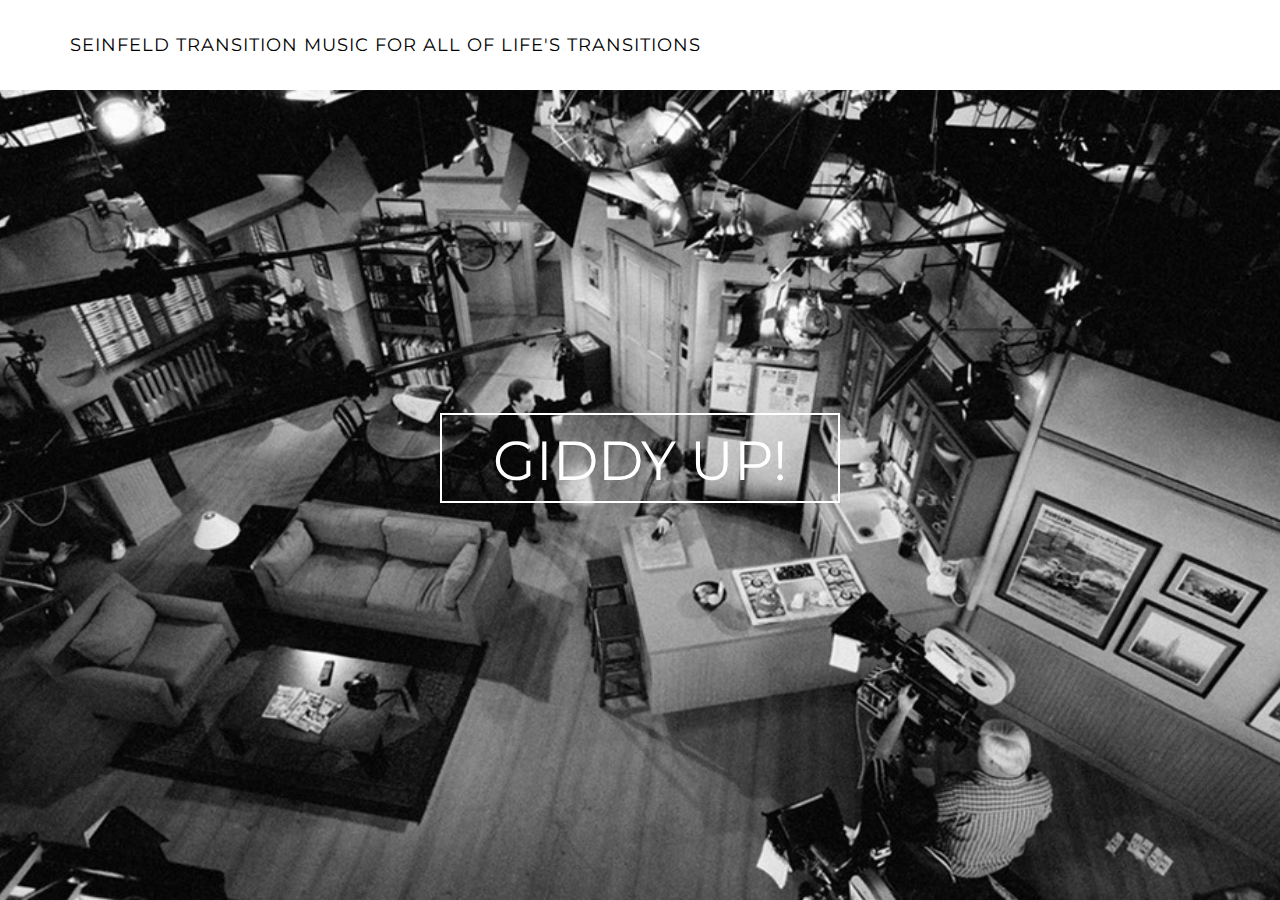
==== index.html @ cae7b8c4 "Google Analytics" ====
<!DOCTYPE html>
<html lang="en">

<head>

    <meta charset="utf-8">
    <meta http-equiv="X-UA-Compatible" content="IE=edge">
    <meta name="viewport" content="width=device-width, initial-scale=1">
    <meta name="description" content="">
    <meta name="author" content="">

    <title>SEINFELD TRANSITIONS</title>

    <!-- Bootstrap Core CSS -->
    <link href="css/bootstrap.min.css" rel="stylesheet">

    <!-- Custom CSS -->
    <link href="css/seinfeld.css" rel="stylesheet">

    <!-- Custom Fonts -->
    <link href="font-awesome/css/font-awesome.min.css" rel="stylesheet" type="text/css">
    <link href="http://fonts.googleapis.com/css?family=Lora:400,700,400italic,700italic" rel="stylesheet" type="text/css">
    <link href="http://fonts.googleapis.com/css?family=Montserrat:400,700" rel="stylesheet" type="text/css">
</head>

<body id="page-top" data-spy="scroll" data-target=".navbar-fixed-top">

    <!-- Navigation -->
    <nav class="navbar navbar-custom navbar-fixed-top" role="navigation">
        <div class="container">
            <div class="navbar-header">
                <a class="navbar-brand page-scroll">
                    <span class="light">SEINFELD TRANSITION MUSIC FOR ALL OF LIFE'S TRANSITIONS</span> 
                </a>
            </div>
        </div>
    </nav>

    <!-- Intro Header -->
    <header class="intro">
        <div class="intro-body">
            <div class="container">
                <div class="row">
                    <div class="col-md-8 col-md-offset-2">
                        <a class="btn btn-circle page-scroll" onclick="playAudio()">
                            GIDDY UP!
                        </a>
                    </div>
                </div>
            </div>
        </div>
    </header>

    <!-- Audio -->
    <audio id="audio1">
        <source src="audio/sein01.mp3" type="audio/mpeg">
    </audio>
    <audio id="audio2">
        <source src="audio/sein02.mp3" type="audio/mpeg">
    </audio>
    <audio id="audio3">
        <source src="audio/sein03.mp3" type="audio/mpeg">
    </audio>
    <audio id="audio4">
        <source src="audio/sein04.mp3" type="audio/mpeg">
    </audio>
    <audio id="audio5">
        <source src="audio/sein05.mp3" type="audio/mpeg">
    </audio>
    <audio id="audio6">
        <source src="audio/sein06.mp3" type="audio/mpeg">
    </audio>
    <audio id="audio7">
        <source src="audio/sein07.mp3" type="audio/mpeg">
    </audio>
    <audio id="audio8">
        <source src="audio/sein08.mp3" type="audio/mpeg">
    </audio>
    <audio id="audio9">
        <source src="audio/sein09.mp3" type="audio/mpeg">
    </audio>
    <audio id="audio10">
        <source src="audio/sein10.mp3" type="audio/mpeg">
    </audio>
    <audio id="audio11">
        <source src="audio/sein11.mp3" type="audio/mpeg">
    </audio>
    <audio id="audio12">
        <source src="audio/sein12.mp3" type="audio/mpeg">
    </audio>
    <audio id="audio13">
        <source src="audio/sein13.mp3" type="audio/mpeg">
    </audio>
    <audio id="audio14">
        <source src="audio/sein14.mp3" type="audio/mpeg">
    </audio>
    <audio id="audio15">
        <source src="audio/sein15.mp3" type="audio/mpeg">
    </audio>
    <audio id="audio16">
        <source src="audio/sein16.mp3" type="audio/mpeg">
    </audio>
    <audio id="audio17">
        <source src="audio/sein17.mp3" type="audio/mpeg">
    </audio>
    <audio id="audio18">
        <source src="audio/sein18.mp3" type="audio/mpeg">
    </audio>
    <audio id="audio19">
        <source src="audio/sein19.mp3" type="audio/mpeg">
    </audio>
    <audio id="audio20">
        <source src="audio/sein20.mp3" type="audio/mpeg">
    </audio>
    <audio id="audio21">
        <source src="audio/sein21.mp3" type="audio/mpeg">
    </audio>
    <audio id="audio22">
        <source src="audio/sein22.mp3" type="audio/mpeg">
    </audio>
    <audio id="audio23">
        <source src="audio/sein23.mp3" type="audio/mpeg">
    </audio>
    <audio id="audio24">
        <source src="audio/sein24.mp3" type="audio/mpeg">
    </audio>
    <audio id="audio25">
        <source src="audio/sein25.mp3" type="audio/mpeg">
    </audio>
    <audio id="audio26">
        <source src="audio/sein26.mp3" type="audio/mpeg">
    </audio>
    <audio id="audio27">
        <source src="audio/sein27.mp3" type="audio/mpeg">
    </audio>
    <audio id="audio28">
        <source src="audio/sein28.mp3" type="audio/mpeg">
    </audio>

    <!-- GA -->
    <script>
      (function(i,s,o,g,r,a,m){i['GoogleAnalyticsObject']=r;i[r]=i[r]||function(){
      (i[r].q=i[r].q||[]).push(arguments)},i[r].l=1*new Date();a=s.createElement(o),
      m=s.getElementsByTagName(o)[0];a.async=1;a.src=g;m.parentNode.insertBefore(a,m)
      })(window,document,'script','//www.google-analytics.com/analytics.js','ga');

      ga('create', 'UA-63897314-1', 'auto');
      ga('send', 'pageview');
    </script>

    <!-- jQuery -->
    <script src="js/jquery.js"></script>

    <!-- Bootstrap -->
    <script src="js/bootstrap.min.js"></script>

    <!-- Custom JavaScript -->
    <script src="js/seinfeld.js"></script> 

</body>

</html>
---- css/seinfeld.css ----
/*!
 * Start Bootstrap - Grayscale Bootstrap Theme (http://startbootstrap.com)
 * Code licensed under the Apache License v2.0.
 * For details, see http://www.apache.org/licenses/LICENSE-2.0.
 */

body {
    width: 100%;
    height: 100%;
    font-family: Lora,"Helvetica Neue",Helvetica,Arial,sans-serif;
    color: black;
    background-color: #fff;
}

html {
    width: 100%;
    height: 100%;
}

h1,
h2,
h3,
h4,
h5,
h6 {
    margin: 0 0 35px;
    text-transform: uppercase;
    font-family: Montserrat,"Helvetica Neue",Helvetica,Arial,sans-serif;
    font-weight: 700;
    letter-spacing: 1px;
}

p {
    margin: 0 0 25px;
    font-size: 18px;
    line-height: 1.5;
}

@media(min-width:768px) {
    p {
        margin: 0 0 35px;
        font-size: 20px;
        line-height: 1.6;
    }
}

a {
    color: #42dca3;
    -webkit-transition: all .2s ease-in-out;
    -moz-transition: all .2s ease-in-out;
    transition: all .2s ease-in-out;
}

a:hover,
a:focus {
    text-decoration: none;
    color: #1d9b6c;
}

.light {
    font-weight: 400;
    color: black;
}

.navbar-custom {
    margin-bottom: 0;
    border-bottom: 1px solid rgba(255,255,255,.3);
    text-transform: uppercase;
    font-family: Montserrat,"Helvetica Neue",Helvetica,Arial,sans-serif;
    background-color: #fff;
}

.navbar-custom .navbar-brand {
    font-weight: 700;
}

.navbar-custom .navbar-brand:focus {
    outline: 0;
}

.navbar-custom .navbar-brand .navbar-toggle {
    padding: 4px 6px;
    font-size: 16px;
    color: #fff;
}

.navbar-custom .navbar-brand .navbar-toggle:focus,
.navbar-custom .navbar-brand .navbar-toggle:active {
    outline: 0;
}

.navbar-custom a {
    color: #fff;
}

.navbar-custom .nav li a {
    -webkit-transition: background .3s ease-in-out;
    -moz-transition: background .3s ease-in-out;
    transition: background .3s ease-in-out;
}

.navbar-custom .nav li a:hover {
    outline: 0;
    color: rgba(255,255,255,.8);
    background-color: transparent;
}

.navbar-custom .nav li a:focus,
.navbar-custom .nav li a:active {
    outline: 0;
    background-color: transparent;
}

.navbar-custom .nav li.active {
    outline: 0;
}

.navbar-custom .nav li.active a {
    background-color: rgba(255,255,255,.3);
}

.navbar-custom .nav li.active a:hover {
    color: #fff;
}

@media(min-width:768px) {
    .navbar-custom {
        padding: 20px 0;
        border-bottom: 0;
        letter-spacing: 1px;
    }

    .navbar-custom.top-nav-collapse {
        padding: 0;
        border-bottom: 1px solid rgba(255,255,255,.3);
        background: #000;
    }
}

 .intro {
    display: table;
    width: 100%;
    height: auto;
    padding: 100px 0;
    text-align: center;
    color: #fff;
    background-image: url(../img/sein9.jpg);
    background-attachment: scroll;
    background-position: center top;
    background-repeat: no-repeat;
    background-color: #000;
    -webkit-background-size: cover;
    -moz-background-size: cover;
    background-size: cover;
    -o-background-size: cover;
    opacity: 1.0;
    transition: background-image 2s linear;
}

.intro .intro-body {
    display: table-cell;
    vertical-align: middle;
}

.intro .intro-body .brand-heading {
    font-size: 40px;
}

.intro .intro-body .intro-text {
    font-size: 18px;
}

@media(min-width:768px) {
    .intro {
        height: 100%;
        padding: 0;
    }

    .intro .intro-body .brand-heading {
        font-size: 100px;
    }

    .intro .intro-body .intro-text {
        font-size: 26px;
    }
}

.btn-circle {
    width: 400px;
    height: 90px;
    margin-top: 15px;
    padding: 7px 16px;
    border: 2px solid #fff;
    font-size: 55px;
    color: #fff;
    background: 0 0;
    -webkit-transition: background .3s ease-in-out;
    -moz-transition: background .3s ease-in-out;
    transition: background .3s ease-in-out;
}

.btn-circle:hover,
.btn-circle:focus {
    outline: 0;
    color: #000;
    background: rgba(255,255,255,.6);
}

.btn-circle i.animated {
    -webkit-transition-property: -webkit-transform;
    -webkit-transition-duration: 1s;
    -moz-transition-property: -moz-transform;
    -moz-transition-duration: 1s;
}

.btn-circle:hover i.animated {
    -webkit-animation-name: pulse;
    -moz-animation-name: pulse;
    -webkit-animation-duration: 1.5s;
    -moz-animation-duration: 1.5s;
    -webkit-animation-iteration-count: infinite;
    -moz-animation-iteration-count: infinite;
    -webkit-animation-timing-function: linear;
    -moz-animation-timing-function: linear;
}

@-webkit-keyframes pulse {    
    0% {
        -webkit-transform: scale(1);
        transform: scale(1);
    }

    50% {
        -webkit-transform: scale(1.2);
        transform: scale(1.2);
    }

    100% {
        -webkit-transform: scale(1);
        transform: scale(1);
    }
}

@-moz-keyframes pulse {    
    0% {
        -moz-transform: scale(1);
        transform: scale(1);
    }

    50% {
        -moz-transform: scale(1.2);
        transform: scale(1.2);
    }

    100% {
        -moz-transform: scale(1);
        transform: scale(1);
    }
}

.content-section {
    padding-top: 100px;
}

.download-section {
    width: 100%;
    padding: 50px 0;
    color: #fff;
    background: url(../img/downloads-bg.jpg) no-repeat center center scroll;
    background-color: #000;
    -webkit-background-size: cover;
    -moz-background-size: cover;
    background-size: cover;
    -o-background-size: cover;
}

#map {
    width: 100%;
    height: 200px;
    margin-top: 100px;
}

@media(min-width:767px) {
    .content-section {
        padding-top: 250px;
    }

    .download-section {
        padding: 100px 0;
    }

    #map {
        height: 400px;
        margin-top: 250px;
    }
}

.btn {
    border-radius: 0;
    text-transform: uppercase;
    font-family: Montserrat,"Helvetica Neue",Helvetica,Arial,sans-serif;
    font-weight: 400;
    -webkit-transition: all .3s ease-in-out;
    -moz-transition: all .3s ease-in-out;
    transition: all .3s ease-in-out;
}

.btn-default {
    border: 1px solid #42dca3;
    color: #42dca3;
    background-color: transparent;
}

.btn-default:hover,
.btn-default:focus {
    border: 1px solid #42dca3;
    outline: 0;
    color: #000;
    background-color: #42dca3;
}

ul.banner-social-buttons {
    margin-top: 0;
}

@media(max-width:1199px) {
    ul.banner-social-buttons {
        margin-top: 15px;
    }
}

@media(max-width:767px) {
    ul.banner-social-buttons li {
        display: block;
        margin-bottom: 20px;
        padding: 0;
    }

    ul.banner-social-buttons li:last-child {
        margin-bottom: 0;
    }
}

footer {
    padding: 50px 0;
}

footer p {
    margin: 0;
}

::-moz-selection {
    text-shadow: none;
    background: #fcfcfc;
    background: rgba(255,255,255,.2);
}

::selection {
    text-shadow: none;
    background: #fcfcfc;
    background: rgba(255,255,255,.2);
}

img::selection {
    background: 0 0;
}

img::-moz-selection {
    background: 0 0;
}

body {
    webkit-tap-highlight-color: rgba(255,255,255,.2);
}
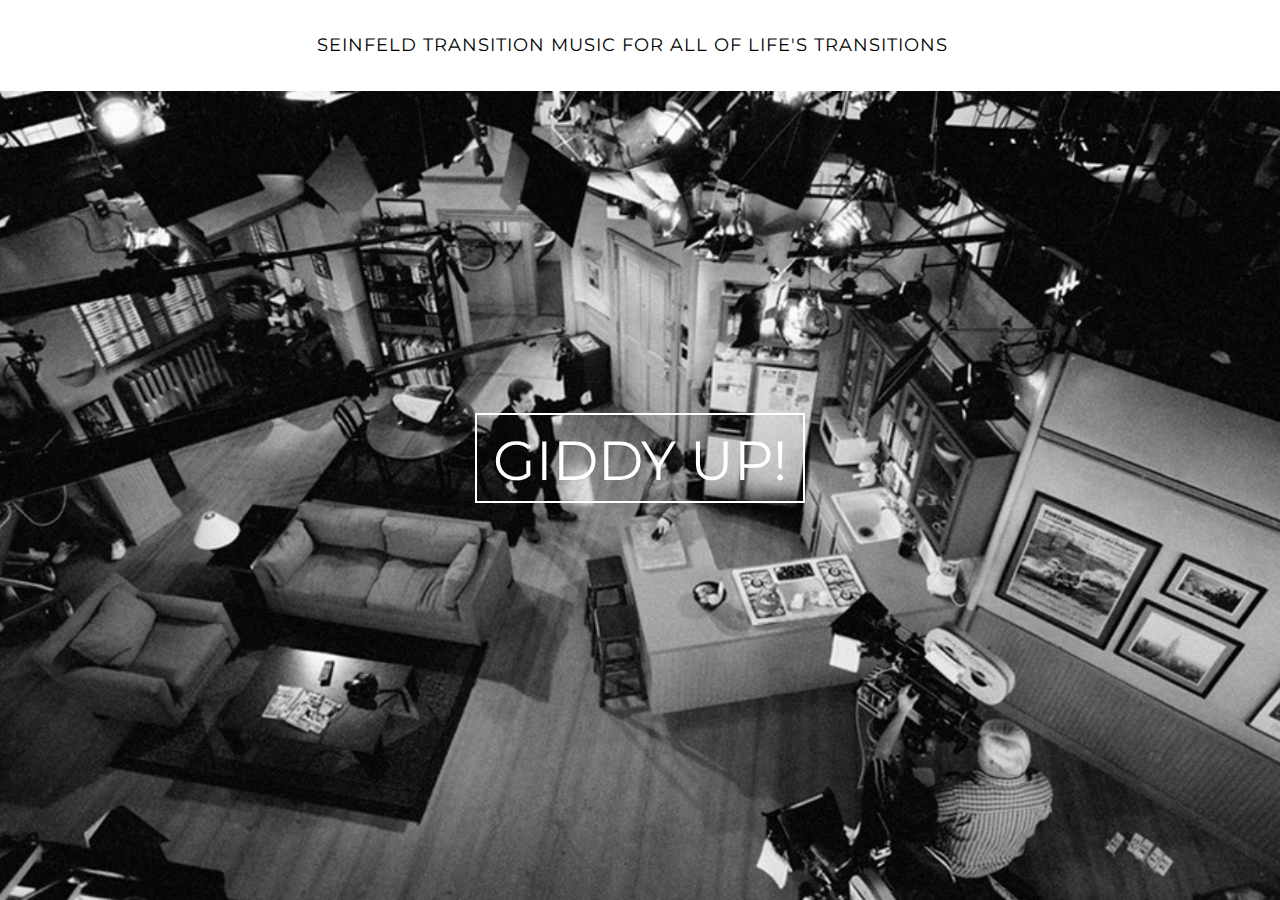
==== commit 32a9aa43: "Making responsive" ====
--- a/index.html
+++ b/index.html
@@ -8,6 +8,8 @@
     <meta name="viewport" content="width=device-width, initial-scale=1">
     <meta name="description" content="">
     <meta name="author" content="">
+    <link rel="shortcut icon" href="img/favicon.ico" type="image/x-icon">
+    <link rel="icon" href="img/favicon.ico" type="image/x-icon">
 
     <title>SEINFELD TRANSITIONS</title>
 
@@ -39,12 +41,12 @@
     <!-- Intro Header -->
     <header class="intro">
         <div class="intro-body">
-            <div class="container">
+            <div class="">
                 <div class="row">
-                    <div class="col-md-8 col-md-offset-2">
-                        <a class="btn btn-circle page-scroll" onclick="playAudio()">
+                    <div class="col-xs-12">
+                        <div class="btn btn-circle page-scroll" onclick="playAudio()">
                             GIDDY UP!
-                        </a>
+                        </div>
                     </div>
                 </div>
             </div>
@@ -137,17 +139,6 @@
         <source src="audio/sein28.mp3" type="audio/mpeg">
     </audio>
 
-    <!-- GA -->
-    <script>
-      (function(i,s,o,g,r,a,m){i['GoogleAnalyticsObject']=r;i[r]=i[r]||function(){
-      (i[r].q=i[r].q||[]).push(arguments)},i[r].l=1*new Date();a=s.createElement(o),
-      m=s.getElementsByTagName(o)[0];a.async=1;a.src=g;m.parentNode.insertBefore(a,m)
-      })(window,document,'script','//www.google-analytics.com/analytics.js','ga');
-
-      ga('create', 'UA-63897314-1', 'auto');
-      ga('send', 'pageview');
-    </script>
-
     <!-- jQuery -->
     <script src="js/jquery.js"></script>
 
--- a/css/seinfeld.css
+++ b/css/seinfeld.css
@@ -10,6 +10,11 @@
     font-family: Lora,"Helvetica Neue",Helvetica,Arial,sans-serif;
     color: black;
     background-color: #fff;
+    position: fixec;
+    top: 0;
+    bottom: 0;
+    left: 0;
+    right: 0;
 }
 
 html {
@@ -63,11 +68,16 @@
 }
 
 .navbar-custom {
-    margin-bottom: 0;
     border-bottom: 1px solid rgba(255,255,255,.3);
     text-transform: uppercase;
     font-family: Montserrat,"Helvetica Neue",Helvetica,Arial,sans-serif;
     background-color: #fff;
+    padding: 5px 10px;
+    margin: 0;
+}
+.navbar-brand {
+    height: auto;
+    padding: 20px 10px;
 }
 
 .navbar-custom .navbar-brand {
@@ -124,8 +134,11 @@
 }
 
 @media(min-width:768px) {
+    .navbar-brand {
+        float: none;
+    }
     .navbar-custom {
-        padding: 20px 0;
+        padding: 35px 0;
         border-bottom: 0;
         letter-spacing: 1px;
     }
@@ -135,12 +148,20 @@
         border-bottom: 1px solid rgba(255,255,255,.3);
         background: #000;
     }
+
+    .navbar-header {
+        float: none;
+        text-align: center;
+    }
 }
 
  .intro {
-    display: table;
+    display: block;
+    position: absolute;
     width: 100%;
     height: auto;
+    top: 0px;
+    bottom: 0;
     padding: 100px 0;
     text-align: center;
     color: #fff;
@@ -155,10 +176,13 @@
     -o-background-size: cover;
     opacity: 1.0;
     transition: background-image 2s linear;
+    display: flex;
+    align-items:center;
+    justify-content: center;
 }
 
 .intro .intro-body {
-    display: table-cell;
+    display: block;
     vertical-align: middle;
 }
 
@@ -186,7 +210,7 @@
 }
 
 .btn-circle {
-    width: 400px;
+    max-width: 400px;
     height: 90px;
     margin-top: 15px;
     padding: 7px 16px;
